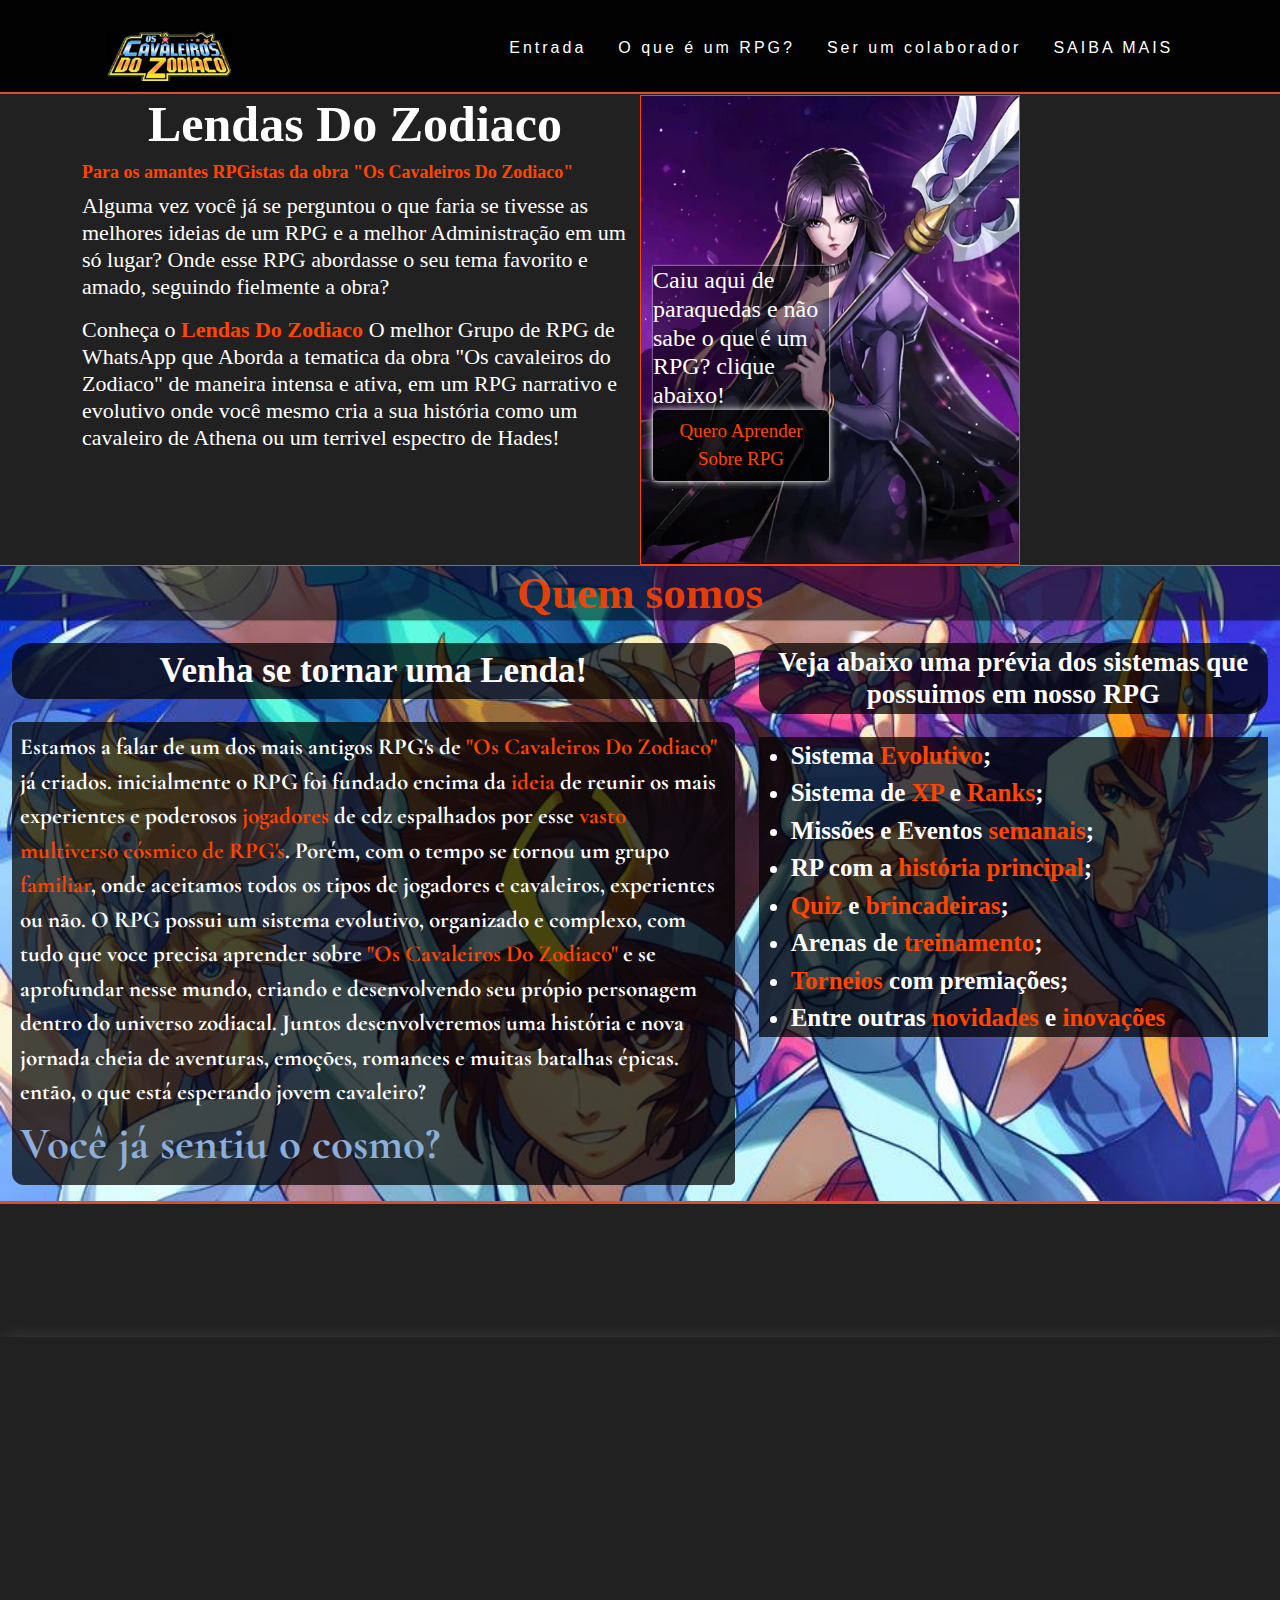
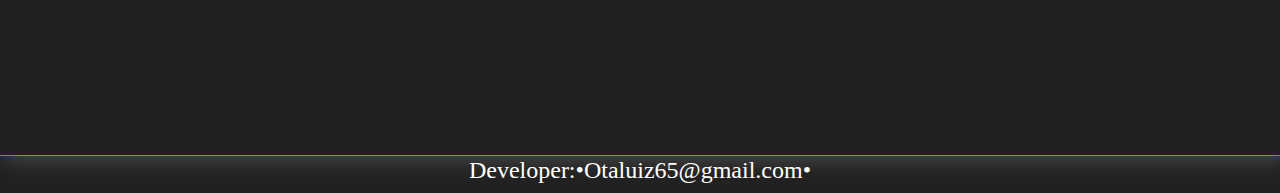
==== index.html @ 031aaef2 "Add files via upload" ====
<!DOCTYPE html>
<html lang="pt-br">

<head>
    <meta charset="UTF-8">
    <meta http-equiv="X-UA-Compatible" content="IE=edge">
    <meta name="viewport" content="width=device-width, initial-scale=1.0">
    <!--CSS PRINCIPAL-->
    <link rel="stylesheet" href="css/main.css">

    <!--Fonte-->
    <link rel="preconnect" href="https://fonts.googleapis.com">
    <link rel="preconnect" href="https://fonts.gstatic.com" crossorigin>
    <link href="https://fonts.googleapis.com/css2?family=Comfortaa:wght@600&family=Cormorant+Garamond:wght@500&display=swap" rel="stylesheet">

    <!--Link DaFont-->

    <title>Lendas Do Zodiaco</title>
</head>

<body>
    <header>
        <nav>
            <img src="midias/bannercdz.jpg" alt="logo cdz" id="logo">

            <div class="mobile-menu">
                <div class="line1"></div>
                <div class="line2"></div>
                <div class="line3"></div>
            </div>
            <ul class="nav-list">
                <li>
                    <a href="entrada.html">Entrada</a>
                </li>
                <li>
                    <a href="sobrerpg.html">O que é um RPG?</a>
                </li>

                <li>
                    <a href="colaborador.html">Ser um colaborador</a>
                </li>

                <li>
                    <a href="#">SAIBA MAIS</a>
                </li>
            </ul>
        </nav>
    </header>






    <article>
        <div class="container">
            <div class="row">
                <div class="col-md-6">
                    <h1 id="titulo1">Lendas Do Zodiaco</h1>
                    <h6 style="color: orangered;" id="subtitulo1">Para os amantes RPGistas da obra "Os Cavaleiros Do Zodiaco"</h6>
                    <p id="p1">Alguma vez você já se perguntou o que faria se tivesse as melhores ideias de um RPG e a melhor Administração em um só lugar? Onde esse RPG abordasse o seu tema favorito e amado, seguindo fielmente a obra?</p>
                    <p id="p2">Conheça o <span style="color: orangered;font-weight: bold;">Lendas Do Zodiaco</span> O melhor Grupo de RPG de WhatsApp que Aborda a tematica da obra "Os cavaleiros do Zodiaco" de maneira intensa e ativa, em um RPG narrativo e evolutivo
                        onde você mesmo cria a sua história como um cavaleiro de Athena ou um terrivel espectro de Hades!</p>

                </div>
                <div class="col-md-4" id="card">
                    <div class="card-light" style="width: 11rem;">

                        <div class="card-body">
                            <h4 class="card-title">Caiu aqui de paraquedas e não sabe o que é um RPG? clique abaixo!</h4>

                            <a href="sobrerpg.html" class="btn btn">Quero Aprender Sobre RPG</a>
                        </div>
                    </div>
                </div>
            </div>
        </div>

    </article>


    <main class="quem-somos">
        <div class="container-fluid">
            <div class="row">
                <h1 id="quemsomos" class="titulo2">Quem somos</h1>

                <div class="col-sm-7">
                    <h1 class="subtitulo2"><strong>Venha se tornar uma Lenda!</strong></h1>

                    <p id="conteudo">Estamos a falar de um dos mais antigos RPG's de
                        <spam style="color: orangered;">"Os Cavaleiros Do Zodiaco"</spam> já criados. inicialmente o RPG foi fundado encima da
                        <spam style="color: orangered;">ideia</spam> de reunir os mais experientes e poderosos
                        <spam style="color: orangered;">jogadores</spam> de cdz espalhados por esse
                        <spam style="color: orangered;">vasto multiverso cósmico de RPG's</spam>. Porém, com o tempo se tornou um grupo
                        <spam style="color: orangered;">familiar</spam>, onde aceitamos todos os tipos de jogadores e cavaleiros, experientes ou não. O RPG possui um sistema evolutivo, organizado e complexo, com tudo que voce precisa aprender sobre
                        <spam style="color: orangered;">"Os Cavaleiros Do Zodiaco"</spam> e se aprofundar nesse mundo, criando e desenvolvendo seu própio personagem dentro do universo zodiacal. Juntos desenvolveremos uma história e nova jornada cheia de aventuras, emoções, romances
                        e muitas batalhas épicas. então, o que está esperando jovem cavaleiro?
                        <br><span style="color: rgb(141, 174, 218); font-weight: bold; font-size: 45px; ">Você já sentiu o cosmo?</span>
                    </p>

                </div>
                <div class="col-sm-5">
                    <h2 class="previa">Veja abaixo uma prévia dos sistemas que possuimos em nosso RPG</h2>
                    <ul class="lista">
                        <li>Sistema
                            <spam style="color: orangered;">Evolutivo</spam>;</li>
                        <li>Sistema de
                            <spam style="color: orangered;">XP</spam> e
                            <spam style="color: orangered;">Ranks</spam>;</li>
                        <li>Missões e Eventos
                            <spam style="color: orangered;">semanais</spam>;</li>
                        <li>RP com a
                            <spam style="color: orangered;">história principal</spam>;</li>
                        <li>
                            <spam style="color: orangered;">Quiz</spam> e
                            <spam style="color: orangered;">brincadeiras</spam>;</li>
                        <li>Arenas de
                            <spam style="color: orangered;">treinamento</spam>;</li>
                        <li>
                            <spam style="color: orangered;">Torneios</spam> com premiações;</li>
                        <li>Entre outras
                            <spam style="color: orangered;">novidades</spam>
                            e
                            <spam style="color: orangered;">inovações</spam>
                        </li>
                    </ul>
                </div>
            </div>
        </div>
    </main>
    <article>
        <div data-anime="left">
            <h1 class="historia">História atual</h1>
            <h2 class="subhist">O Novo despertar daqueles que uma vez fundaram o universo</h2>
        </div>
        <div id="conteudoHistorias">
            <div class="container">
                <div class="row">
                    <div class="col-lg-6">
                        <div class="introHist" data-anime="left">
                            <p>O RPG atualmente se passa em uma história em que todos os Deuses que uma vez fundaram o Caos e também a bondade na terra passaram a uma vez mais despertar. Sendo algum deles:Hades, Chronos, Athena, Pallas e outros...</p>

                        </div>
                    </div>


                    <div class="col-lg-6">
                        <div class="introHistDois" data-anime="left">
                            <p>Lorem, ipsum dolor sit amet consectetur adipisicing elit. Quibusdam asperiores doloribus eaque numquam quae, libero voluptatibus odit provident magni voluptatem quo officiis corporis minima reiciendis culpa eveniet modi. Quas,
                                quaerat.
                            </p>

                        </div>
                    </div>
                    <div class="col-lg-6">
                        <div class="introHistTres" data-anime="left">
                            <p>Lorem ipsum dolor sit amet consectetur, adipisicing elit. Enim, aliquam voluptatem! Autem pariatur molestiae sunt magnam ullam nobis quibusdam, quasi at dolore id nostrum amet aspernatur quod deleniti nisi facilis.</p>
                        </div>
                    </div>
                    <div class="col-lg-6">
                        <div class="introHistQuatro" data-anime="left">
                            <p>Lorem ipsum dolor sit amet consectetur adipisicing elit. Voluptates numquam illo eveniet asperiores vero tenetur labore aperiam. Magnam, illum fugiat nesciunt esse vero quae voluptatibus dolores rem, totam, tempore
                            </p>
                        </div>
                    </div>
                    <div class="col-lg-6">
                        <div class="introHistCinco" data-anime="left">
                            <p>Lorem ipsum dolor sit amet consectetur adipisicing elit. Maxime earum a accusamus totam asperiores error deleniti repellendus, ea, deserunt odio optio cupiditate! Labore alias modi pariatur explicabo sunt tenetur quo! </p>
                        </div>
                    </div>
                    <div class="col-lg-6">
                        <div class="introHistSeis" data-anime="left">
                            <p>Lorem ipsum dolor sit amet consectetur adipisicing elit. Repellat perferendis voluptate labore aperiam blanditiis nisi dolorem aliquid cupiditate adipisci ipsum fugit optio numquam quae deserunt dolorum, sed non sunt? Eveniet.
                            </p>
                        </div>
                    </div>


                </div>


    </article>






    <footer class="animation">
        <div class="creditos">
            <h4>Developer:&bull;Otaluiz65@gmail.com&bull;</h4>
        </div>
    </footer>



    <script src="js/mobile-navbar.js"></script>
    <script src="js/main-text-anime.js"></script>

    <!-- JavaScript Bundle with Popper -->

</body>
---- css/main.css ----
@import url("https://cdn.jsdelivr.net/npm/bootstrap@5.1.3/dist/css/bootstrap.min.css");
@import url(./fontes.css);
@import url(./global.css);
@import url(./index.css);
@import url(./reponsive.css);
* {
    margin: none;
    padding: none;
}

header {
    border-bottom: 2px solid rgb(218, 78, 46);
    background-color: rgba(0, 0, 0, 0.943);
    padding-top: 20px;
}

#logo {
    display: flex;
    justify-content: space-around;
    height: 50px;
    width: 125px;
    margin: none;
    padding: none;
}

a {
    color: #Fff;
    text-decoration: none;
    transition: .3s;
}

a:hover {
    opacity: 0.7;
}

.logo {
    font-size: 24px;
    text-transform: uppercase;
    letter-spacing: 4px;
}

nav {
    display: flex;
    justify-content: space-around;
    align-items: center;
    font-family: Arial, Helvetica, sans-serif;
    height: 8vh;
}

.nav-list {
    list-style: none;
    display: flex;
}

.nav-list li {
    letter-spacing: 3px;
    margin-left: 32px;
}

.mobile-menu {
    display: none;
    cursor: pointer;
}

.mobile-menu div {
    width: 32px;
    height: 2px;
    background: #fff;
    margin: 8px;
    transition: .3s;
}

@media (max-width:999px) {
    body {
        overflow-x: hidden;
    }
    .nav-list {
        position: absolute;
        top: 11.5vh;
        right: 0;
        width: 50vw;
        height: 40vh;
        background: #23232e;
        flex-direction: column;
        align-items: center;
        justify-content: space-around;
        transform: translateX(100%);
        transition: transform .3s ease-in;
        border-left: 2px solid rgb(218, 78, 46);
        border-bottom: 2px solid rgb(218, 78, 46);
    }
    .nav-list li {
        margin-left: 0;
        opacity: 0;
    }
    .mobile-menu {
        display: block;
    }
}

.nav-list.active {
    transform: translateX(0);
}

@keyframes navLinkFade {
    from {
        opacity: 0;
        transform: translateX(50px);
    }
    to {
        opacity: 1;
        transform: translateX(0);
    }
}

.mobile-menu.active .line1 {
    transform: rotate(-45deg) translate(-8px, 8px);
}

.mobile-menu.active .line2 {
    opacity: 0;
}

.mobile-menu.active .line3 {
    transform: rotate(45deg) translate(-5px, -7px);
}


/* CONTEUDO DO BODY ABAIXO */

body {
    background-color: #222121;
    color: white;
}

article {
    border-bottom: 1px solid rgb(218, 78, 46);
}

#titulo1 {
    text-align: center;
    font-style: normal;
    font-weight: bold;
    font-size: 50px;
    font-family: 'Times New Roman', Times, serif, 'Gill Sans MT', Calibri, 'Trebuchet MS', sans-serif;
}

#subtitulo1 {
    font-family: 'Gadugi';
    font-style: normal;
    font-weight: bold;
    font-size: 18px;
}

#p1 {
    font-family: 'Gadugi';
    font-style: normal;
    font-weight: 400;
    font-size: 22px;
    line-height: 27px;
}

#p2 {
    font-family: 'Gadugi';
    font-style: normal;
    font-weight: 400;
    font-size: 22px;
    line-height: 27px;
}

#card {
    border: orangered solid 1px;
    background-image: url(../midias/pandora.jpg);
    background-position: center;
    background-size: cover;
    size: 18px;
    margin-top: 1px;
    height: 470px;
    transition: transform 1s;
    transform: translateX(0) scale(1.0);
}

#card:hover,
#card:focus {
    transform: translateX(15px) scale(1.1);
}

.card-body {
    color: white;
    margin-top: 170px;
    font-style: normal;
    font-weight: bold;
    font-size: 8px;
    font-family: 'Times New Roman', Times, serif, 'Gill Sans MT', Calibri, 'Trebuchet MS', sans-serif;
    background-color: rgba(0, 0, 0, 0.41);
    box-shadow: white 0px 0px 2px;
}

.btn {
    color: orangered;
    background-color: rgba(0, 0, 0, 0.611);
    font-size: 19px;
    box-shadow: white 0px 0px 8px;
}

.btn:hover {
    color: rgba(255, 38, 0, 0.945);
    background-color: rgba(29, 24, 24, 0.35);
    box-shadow: orangered 0px 0px 8px;
}

#quemsomos {
    color: rgba(255, 68, 0, 0.891);
    box-shadow: rgba(0, 0, 0, 0.228) 1px 1px 1px;
    background-color: rgba(0, 0, 0, 0.511);
    text-align: center;
    margin-bottom: 23px;
    font-style: normal;
    font-weight: bold;
    font-size: 45px;
    font-family: 'Times New Roman', Times, serif, 'Gill Sans MT', Calibri, 'Trebuchet MS', sans-serif;
}

.quem-somos {
    background-image: url(../midias/backgroundentrada.jpg);
    background-position: center;
    background-size: cover;
    border-bottom: 3px solid rgb(218, 78, 46);
}

.subtitulo2 {
    background-color: rgba(0, 0, 0, 0.722);
    text-align: center;
    margin-bottom: 23px;
    font-style: normal;
    font-weight: bold;
    font-size: 35px;
    font-family: 'Times New Roman', Times, serif, 'Gill Sans MT', Calibri, 'Trebuchet MS', sans-serif;
    border-radius: 20px;
    padding: 7px;
}

#conteudo {
    text-align: left;
    font-size: 23px;
    font-weight: bold;
    font-family: 'Comfortaa', cursive;
    font-family: 'Cormorant Garamond', serif;
    background-color: rgba(0, 0, 0, 0.722);
    border-radius: 5px 12px;
    padding: 8px;
}

.previa {
    text-align: center;
    margin-bottom: 23px;
    font-style: normal;
    font-weight: bold;
    font-size: 27px;
    font-family: 'Times New Roman', Times, serif, 'Gill Sans MT', Calibri, 'Trebuchet MS', sans-serif;
    background-color: rgba(0, 0, 0, 0.722);
    border-radius: 20px;
    padding: 3px;
}

.lista {
    font-style: normal;
    font-weight: bold;
    font-size: 25px;
    font-family: 'Times New Roman', Times, serif, 'Gill Sans MT', Calibri, 'Trebuchet MS', sans-serif;
    background-color: rgba(0, 0, 0, 0.722);
}

.historia,
.subhist {
    text-align: center;
    font-style: normal;
    font-weight: bold;
    margin-top: 5px;
    font-family: 'Times New Roman', Times, serif, 'Gill Sans MT', Calibri, 'Trebuchet MS', sans-serif;
}

.historia {
    font-size: 50px;
    font-family: 'Times New Roman', Times, serif, 'Gill Sans MT', Calibri, 'Trebuchet MS', sans-serif;
}

.subhist {
    font-family: 'Gadugi';
    font-style: normal;
    font-weight: bold;
    font-size: 25px;
}

.introHist,
.introHistDois,
.introHistTres,
.introHistQuatro,
.introHistCinco,
.introHistSeis {
    font-family: 'Gadugi';
    font-style: normal;
    font-weight: 100;
    font-size: 19px;
    line-height: 30px;
    margin: 2px;
}

#conteudoHistorias {
    box-shadow: rgba(255, 255, 255, 0.200) 5px 5px 20px;
    margin-top: 30px;
    padding-top: 4px;
}


/*ANIMATE ARTICLE*/

[data-anime] {
    opacity: 0;
    transition: .8s;
}

[data-anime="left"] {
    transform: translate3d(-50px, 0, 0);
}

[data-anime].animate {
    opacity: 1;
    transform: translate3d(0px, 0px, 0px);
}


/*ANIMATE CREDITOS*/

.creditos {
    font-style: normal;
    font-weight: bold;
    font-size: 5px;
    font-family: 'Times New Roman', Times, serif, 'Gill Sans MT', Calibri, 'Trebuchet MS', sans-serif;
    text-align: center;
}

.animation::before {
    content: "";
    position: absolute;
    width: 0;
    height: 0;
    background: transparent;
    border: 2px solid transparent;
}

.animation::before {
    animation: animate 3s linear infinite;
}

@keyframes animate {
    0% {
        width: 0;
        height: 40px;
        border-top-color: yellow;
        border-right-color: yellow;
        border-bottom-color: yellow;
        border-left-color: yellow;
        background-color: rgba(0, 0, 0, 0.527);
    }
    50% {
        width: 100%;
        height: 40px;
        border-top-color: red;
        border-right-color: red;
        border-bottom-color: transparent;
        border-left-color: transparent;
    }
    65% {
        width: 100%;
        height: 40px;
        border-top-color: orangered;
        border-right-color: orangered;
        border-bottom-color: transparent;
        border-left-color: transparent;
    }
    80% {
        width: 100%;
        height: 40px;
        border-top-color: pink;
        border-right-color: pink;
        border-bottom-color: transparent;
        border-left-color: transparent;
    }
    100% {
        width: 100%;
        height: 40px;
        border-top-color: green;
        border-right-color: green;
        border-bottom-color: green;
        border-left-color: transparent;
    }
}
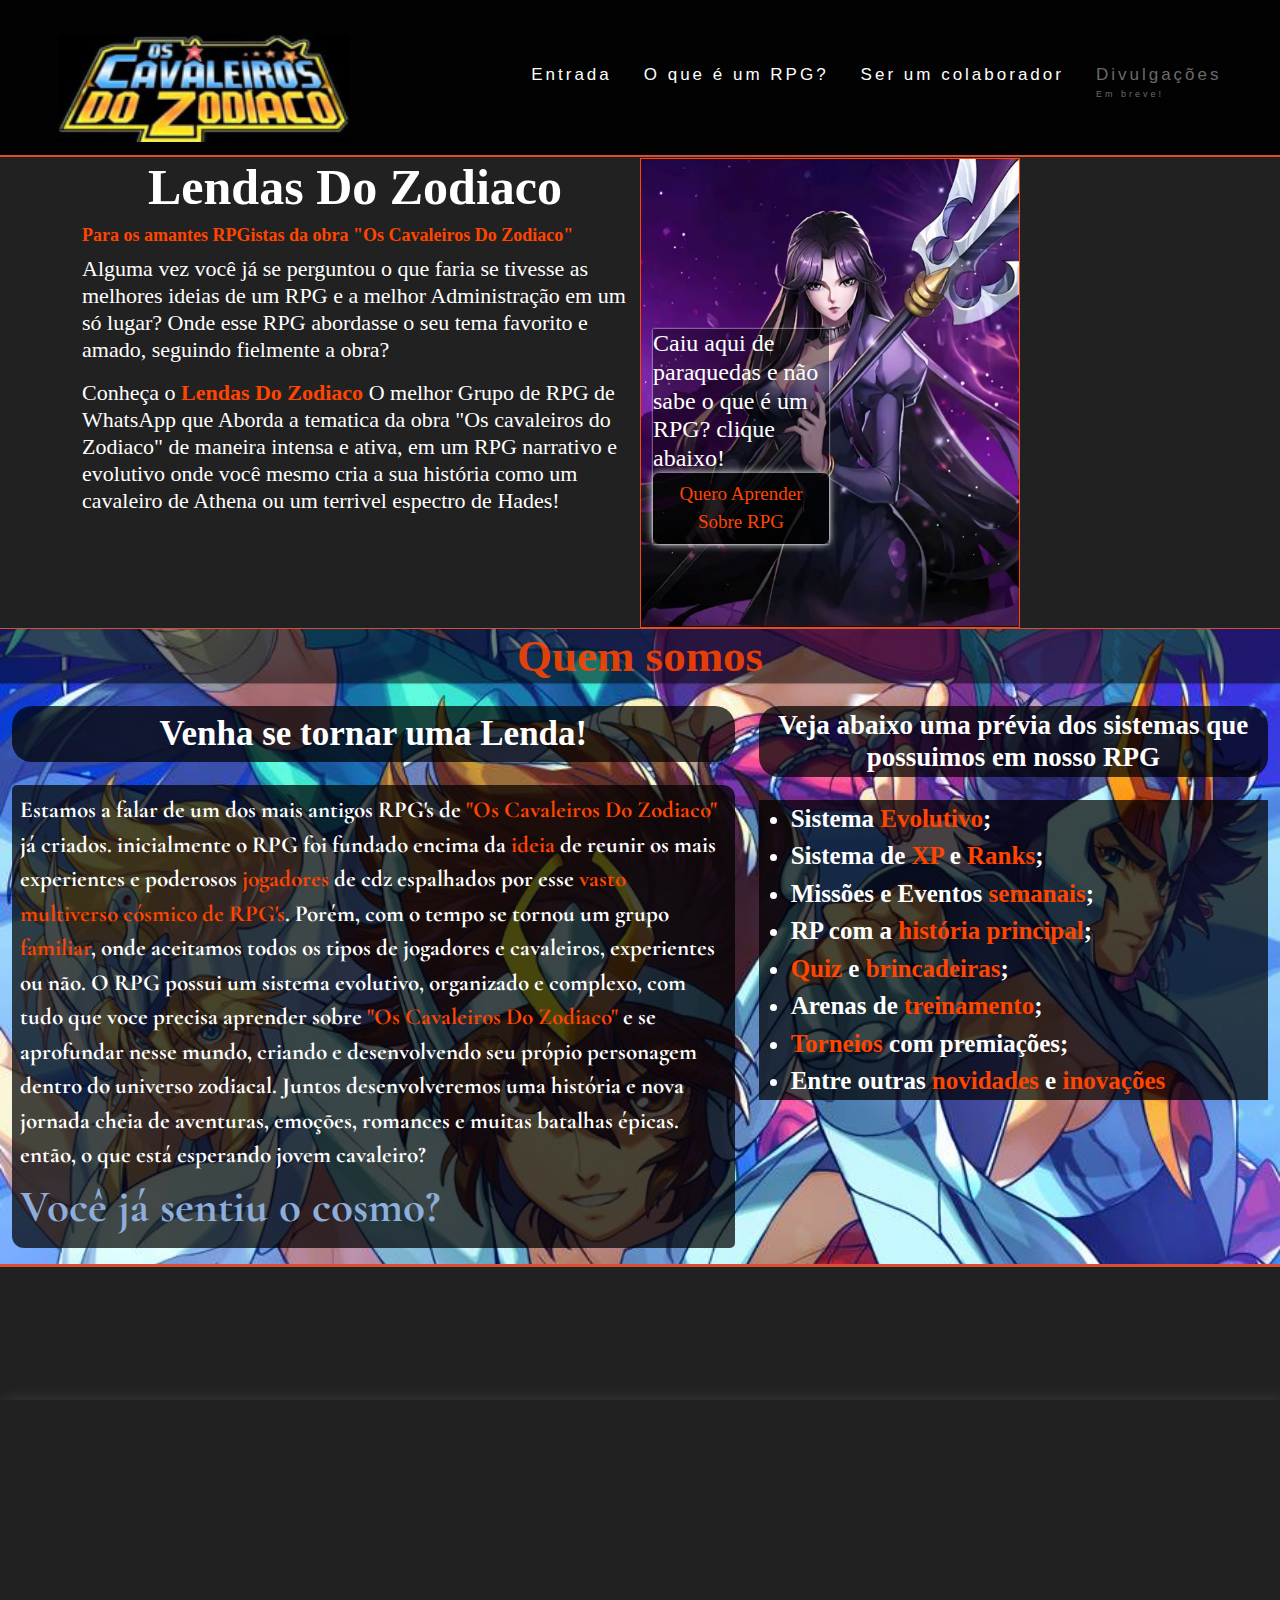
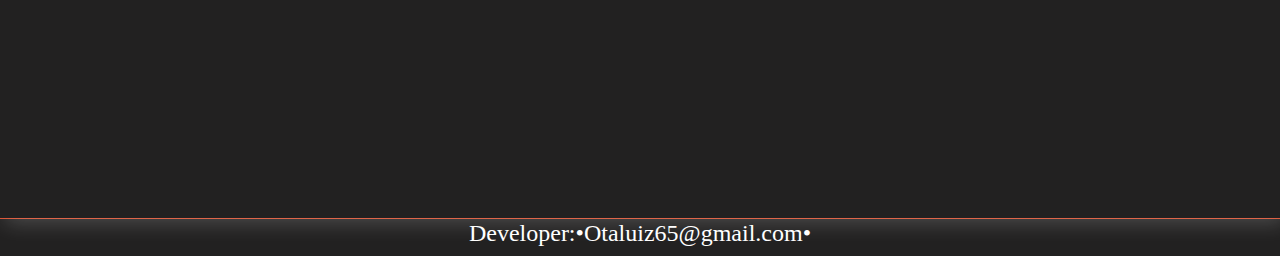
==== commit 775f01a7: "Add files via upload" ====
--- a/index.html
+++ b/index.html
@@ -39,11 +39,12 @@
                 <li>
                     <a href="colaborador.html">Ser um colaborador</a>
                 </li>
-
-                <li>
-                    <a href="#">SAIBA MAIS</a>
+                <li>
+                    <a href="#" id="divu" disabled>Divulgações</a>
+                    <p id="em_breve">Em breve!</p>
                 </li>
             </ul>
+
         </nav>
     </header>
 
--- a/css/main.css
+++ b/css/main.css
@@ -8,21 +8,18 @@
     padding: none;
 }
 
+#logo {
+    display: flex;
+    justify-content: start;
+    height: 80%;
+}
+
 header {
     border-bottom: 2px solid rgb(218, 78, 46);
     background-color: rgba(0, 0, 0, 0.943);
     padding-top: 20px;
 }
 
-#logo {
-    display: flex;
-    justify-content: space-around;
-    height: 50px;
-    width: 125px;
-    margin: none;
-    padding: none;
-}
-
 a {
     color: #Fff;
     text-decoration: none;
@@ -31,6 +28,7 @@
 
 a:hover {
     opacity: 0.7;
+    color: orangered;
 }
 
 .logo {
@@ -44,7 +42,7 @@
     justify-content: space-around;
     align-items: center;
     font-family: Arial, Helvetica, sans-serif;
-    height: 8vh;
+    height: 15vh;
 }
 
 .nav-list {
@@ -54,12 +52,38 @@
 
 .nav-list li {
     letter-spacing: 3px;
+    margin-top: 20px;
     margin-left: 32px;
+    font-size: 17px;
+}
+
+.nav-list li:hover {
+    -webkit-transform: scale(1.0);
+    transform: scale(1.2);
 }
 
 .mobile-menu {
     display: none;
     cursor: pointer;
+}
+
+#em_breve {
+    padding: none;
+    margin: none;
+    color: rgb(108, 106, 106);
+    font-size: 9px;
+    display: flex;
+    justify-content: start;
+}
+
+#divu {
+    color: rgb(108, 106, 106);
+    cursor: not-allowed;
+}
+
+#divu:hover {
+    -webkit-filter: blur(2px);
+    filter: blur(2px);
 }
 
 .mobile-menu div {
@@ -75,19 +99,22 @@
         overflow-x: hidden;
     }
     .nav-list {
+        opacity: 0;
         position: absolute;
-        top: 11.5vh;
+        top: 18.5vh;
         right: 0;
         width: 50vw;
-        height: 40vh;
-        background: #23232e;
+        height: 62vh;
+        background-image: linear-gradient(to bottom, rgb(0, 0, 0), #222121);
         flex-direction: column;
-        align-items: center;
+        align-items: left;
         justify-content: space-around;
-        transform: translateX(100%);
-        transition: transform .3s ease-in;
         border-left: 2px solid rgb(218, 78, 46);
         border-bottom: 2px solid rgb(218, 78, 46);
+    }
+    .nav-list.active {
+        opacity: 1;
+        transition: .8s;
     }
     .nav-list li {
         margin-left: 0;
@@ -98,14 +125,10 @@
     }
 }
 
-.nav-list.active {
-    transform: translateX(0);
-}
-
 @keyframes navLinkFade {
     from {
         opacity: 0;
-        transform: translateX(50px);
+        transform: translateY(-50px);
     }
     to {
         opacity: 1;
@@ -115,6 +138,7 @@
 
 .mobile-menu.active .line1 {
     transform: rotate(-45deg) translate(-8px, 8px);
+    background-color: orangered;
 }
 
 .mobile-menu.active .line2 {
@@ -123,6 +147,7 @@
 
 .mobile-menu.active .line3 {
     transform: rotate(45deg) translate(-5px, -7px);
+    background-color: orangered;
 }
 
 
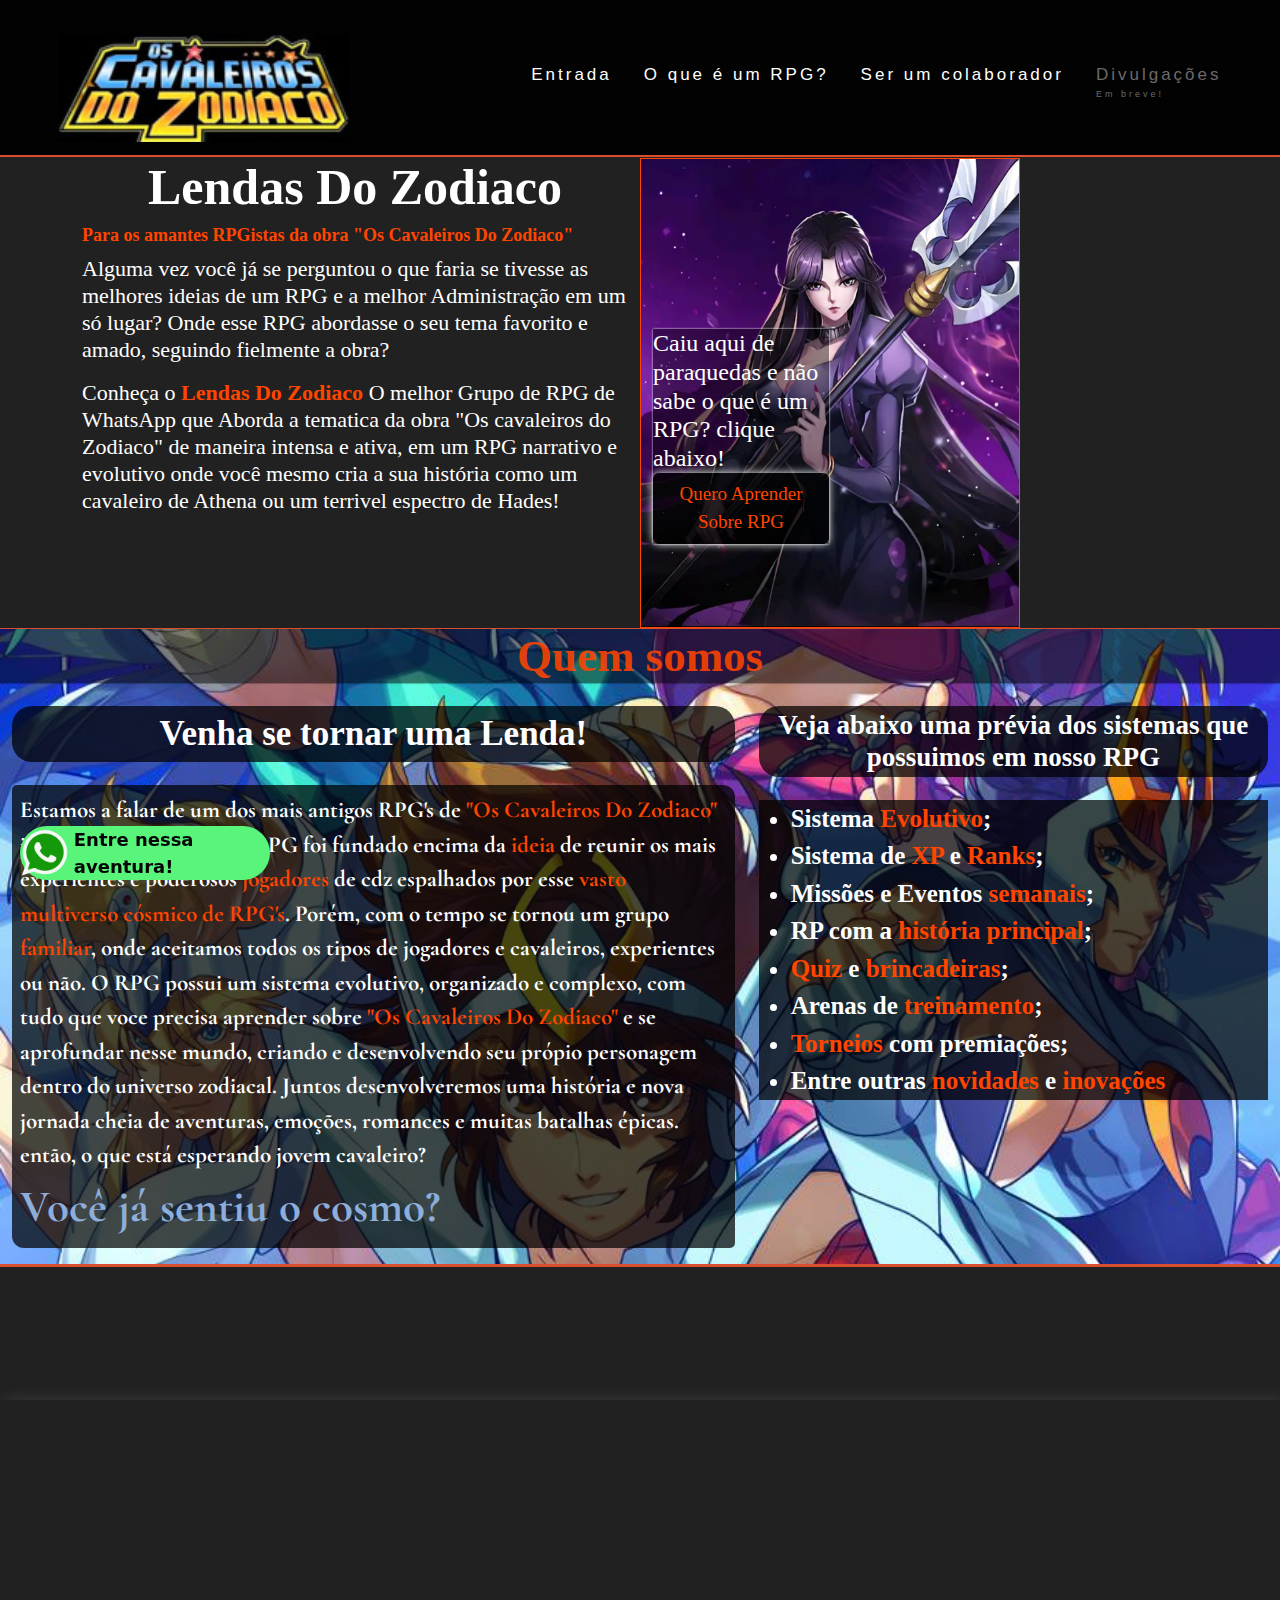
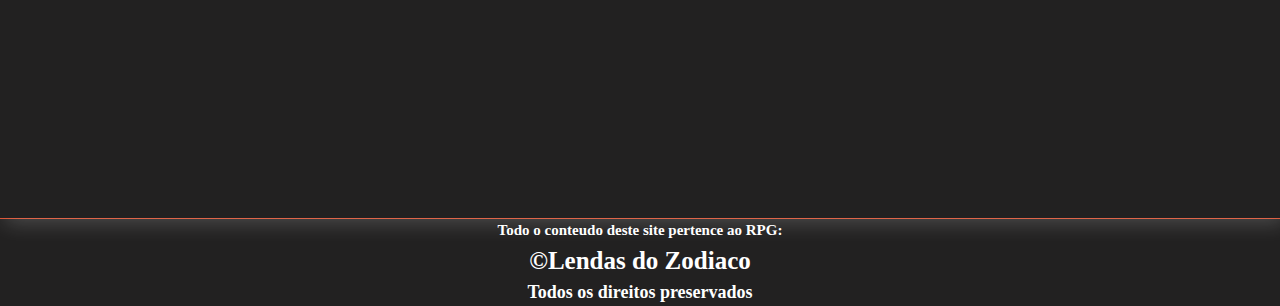
==== commit fe8708c8: "Add files via upload" ====
--- a/index.html
+++ b/index.html
@@ -19,7 +19,7 @@
 </head>
 
 <body>
-    <header>
+    <header id="topo">
         <nav>
             <img src="midias/bannercdz.jpg" alt="logo cdz" id="logo">
 
@@ -183,21 +183,46 @@
     </article>
 
 
-
-
-
+    <!-- Botão do whatsapp abaixo -->
+
+    <div id="div-fixa" class="flutuar" data-shrink="yes">
+        <a href="#" target="_blank">
+            <div class="flex-itens">
+                <img src="midias/whatsapp.png" alt="chamar no whatsapp">
+                <span>Entre nessa aventura!</span>
+            </div>
+        </a>
+    </div>
 
     <footer class="animation">
-        <div class="creditos">
-            <h4>Developer:&bull;Otaluiz65@gmail.com&bull;</h4>
+
+        <div data-anima="scroll">
+            <a href="#topo">
+                <div class="topo">
+
+                    <img src="midias/circle-up.svg" alt=" Voltar ao topo ">
+
+                </div>
+
+            </a>
+            <div class="creditos">
+                <p class="creditos-um">Todo o conteudo deste site pertence ao RPG:</p>
+                <p class="copy">&copy;Lendas do Zodiaco</p>
+                <p class="direitos">Todos os direitos preservados</p>
+
+            </div>
         </div>
     </footer>
 
 
 
-    <script src="js/mobile-navbar.js"></script>
-    <script src="js/main-text-anime.js"></script>
-
-    <!-- JavaScript Bundle with Popper -->
-
+    <script src="js/mobile-navbar.js "></script>
+    <script src="js/main-text-anime.js "></script>
+
+    <!-- Script de botão de rolagem pro topo -->
+    <script src="js/scroltop-anime.js"></script>
+    <!-- Script de Scroll suave -->
+    <script src="js/scroll-suave.js"></script>
+    <!-- Script do botão Whatsapp -->
+    <script src="js/whatsapp-shink.js"></script>
 </body>--- a/css/main.css
+++ b/css/main.css
@@ -101,7 +101,7 @@
     .nav-list {
         opacity: 0;
         position: absolute;
-        top: 18.5vh;
+        top: 18vh;
         right: 0;
         width: 50vw;
         height: 62vh;
@@ -111,10 +111,11 @@
         justify-content: space-around;
         border-left: 2px solid rgb(218, 78, 46);
         border-bottom: 2px solid rgb(218, 78, 46);
+        transition: .8s all
     }
     .nav-list.active {
         opacity: 1;
-        transition: .8s;
+        transition: .8s all;
     }
     .nav-list li {
         margin-left: 0;
@@ -338,6 +339,94 @@
 }
 
 
+/* Botão do Whatsapp */
+
+#div-fixa {
+    position: fixed;
+    bottom: 20px;
+    margin: 0 20px;
+    background-color: rgb(89, 245, 122);
+    width: 250px;
+    border-radius: 50px;
+    cursor: pointer;
+    transition: .5s all;
+}
+
+#div-fixa.shrink {
+    width: 50px;
+    transition: .5s all;
+    overflow: hidden;
+}
+
+#div-fixa img {
+    width: 50px;
+    height: 50px;
+}
+
+#div-fixa a .flex-itens {
+    display: flex;
+    align-items: center;
+}
+
+#div-fixa a .flex-itens span {
+    display: block;
+    font-weight: bold;
+    color: #040305;
+    margin-left: 5px;
+    font-size: 18px;
+    min-width: 200px;
+    opacity: 0;
+}
+
+#div-fixa a .flex-itens span.aparecer {
+    transition: .5s all;
+    opacity: 1;
+}
+
+.flutuar {
+    animation-name: flutuar;
+    animation-duration: 0.7s;
+    animation-iteration-count: infinite;
+    animation-direction: alternate;
+    animation-timing-function: ease-in-out;
+}
+
+@keyframes flutuar {
+    from {
+        transform: translate3d(0, 0, 0);
+        filter: brightness(100%);
+    }
+    to {
+        transform: translate3d(0, -15px, 0);
+        filter: brightness(150%);
+    }
+}
+
+
+/* FOOTER */
+
+
+/* VOLTAR AO TOPO BUTTON */
+
+.topo {
+    background-color: white;
+    position: fixed;
+    bottom: 20px;
+    right: -500px;
+    height: 50px;
+    width: 50px;
+    border-radius: 50%;
+    display: flex;
+    justify-content: center;
+    transition: .5s all;
+}
+
+.show-button .topo {
+    right: 20px;
+    transition: .5s all;
+}
+
+
 /*ANIMATE ARTICLE*/
 
 [data-anime] {
@@ -360,64 +449,25 @@
 .creditos {
     font-style: normal;
     font-weight: bold;
-    font-size: 5px;
-    font-family: 'Times New Roman', Times, serif, 'Gill Sans MT', Calibri, 'Trebuchet MS', sans-serif;
-    text-align: center;
-}
-
-.animation::before {
-    content: "";
-    position: absolute;
-    width: 0;
-    height: 0;
-    background: transparent;
-    border: 2px solid transparent;
-}
-
-.animation::before {
-    animation: animate 3s linear infinite;
-}
-
-@keyframes animate {
-    0% {
-        width: 0;
-        height: 40px;
-        border-top-color: yellow;
-        border-right-color: yellow;
-        border-bottom-color: yellow;
-        border-left-color: yellow;
-        background-color: rgba(0, 0, 0, 0.527);
-    }
-    50% {
-        width: 100%;
-        height: 40px;
-        border-top-color: red;
-        border-right-color: red;
-        border-bottom-color: transparent;
-        border-left-color: transparent;
-    }
-    65% {
-        width: 100%;
-        height: 40px;
-        border-top-color: orangered;
-        border-right-color: orangered;
-        border-bottom-color: transparent;
-        border-left-color: transparent;
-    }
-    80% {
-        width: 100%;
-        height: 40px;
-        border-top-color: pink;
-        border-right-color: pink;
-        border-bottom-color: transparent;
-        border-left-color: transparent;
-    }
-    100% {
-        width: 100%;
-        height: 40px;
-        border-top-color: green;
-        border-right-color: green;
-        border-bottom-color: green;
-        border-left-color: transparent;
-    }
+    font-size: 1px;
+    font-family: 'Times New Roman', Times, serif, 'Gill Sans MT', Calibri, 'Trebuchet MS', sans-serif;
+    text-align: start;
+}
+
+.creditos-um {
+    text-align: center;
+    font-size: 15px;
+    margin: 0px;
+}
+
+.copy {
+    text-align: center;
+    font-size: 25px;
+    margin: 0px;
+}
+
+.direitos {
+    text-align: center;
+    font-size: 18px;
+    margin: 0px;
 }